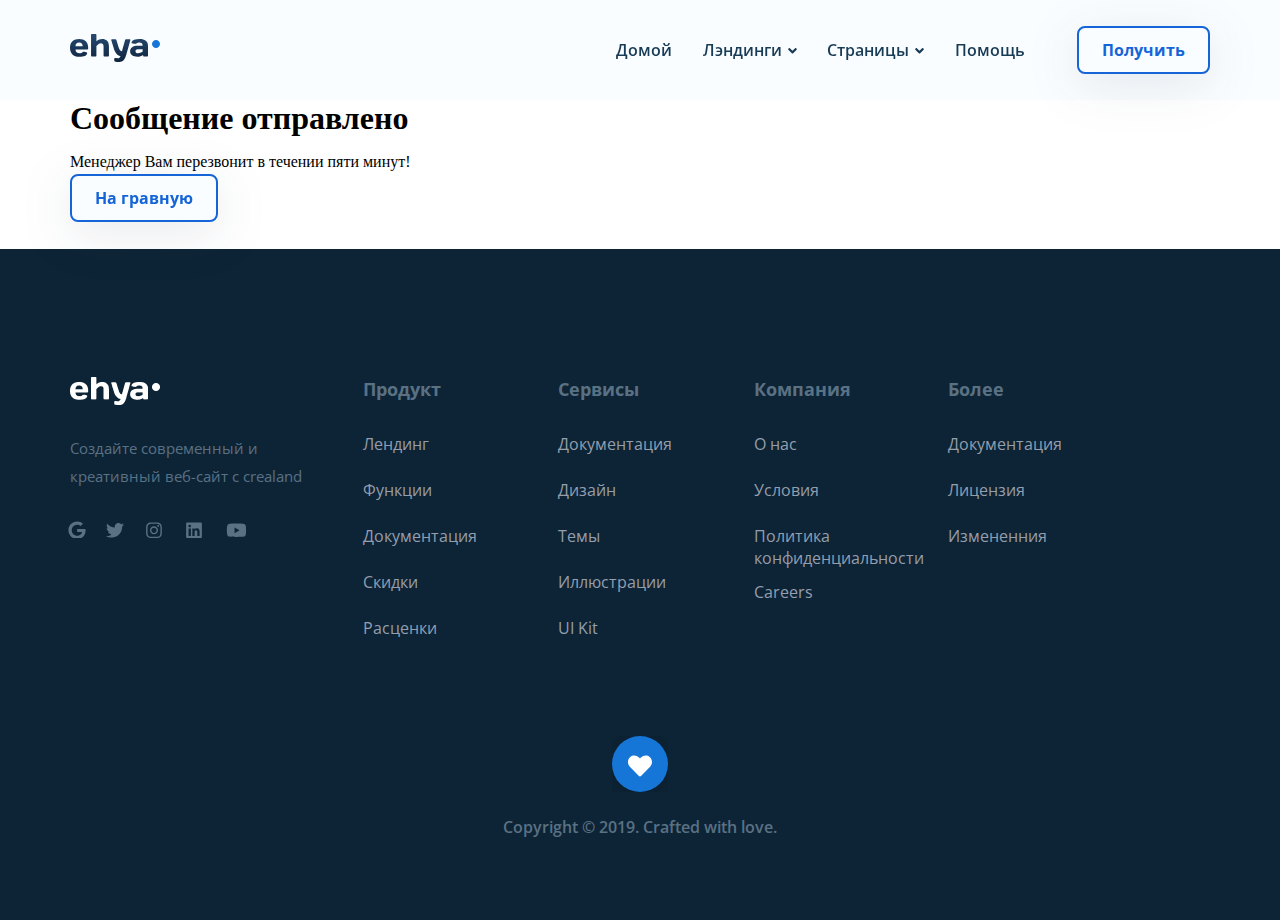
==== ehya/thank-you.html @ d1eb0b5b "end dimplom project GLO academy" ====
<!DOCTYPE html>
<html lang="ru">
<head>
  <meta charset="UTF-8">
  <meta name="viewport" content="width=device-width, initial-scale=1.0">
  <link rel="shortcut icon" href="image/favicon.ico" type="image/x-icon">
  <link rel="icon" href="./image/favicon.ico" type="image/x-icon">
  <title>Ehya - Агенство цифровых продуктов</title>
  <link rel="preconnect" href="https://fonts.gstatic.com">
  <link href="https://fonts.googleapis.com/css2?family=Open+Sans:wght@400;600;700&family=Roboto:wght@400;700&display=swap" rel="stylesheet">
  <script src="js/jquery.min.js" defer></script>
  <script src="js/jquery.min.mask.js" defer></script>
  <script src="js/jquery.validate.min.js" defer></script>
  <script src="js/swiper-bundle.min.js" defer></script>
  <script src="js/aos.js" defer></script>
  <script src="js/main1.js" defer></script>
  <link rel="stylesheet" href="css/swiper-bundle.min.css">
  <link rel="stylesheet" href="css/aos.css">
  <link rel="stylesheet" href="css/style.css">
</head>
  <body>
  <header class="navbar navbar--mobile-fixed">
    <div class="container">
      <div class="navbar-block">
        <div class="navbar-logo" data-aos="fade-right" data-aos-delay="100">
          <a href="index.html" class="logo"
            ><img src="image/Logo.svg" alt="logo: Ehya" class="logo__image"
          /></a>
        </div>
        <div class="navbar-navigation">
          <ul class="navbar-menu" data-aos="fade-left" data-aos-delay="200">
            <li class="navbar-menu__item">
              <a href="#" class="navbar-menu__link">Домой</a>
            </li>
            <li class="navbar-menu__item navbar-menu__item--dropdown">
              <a href="#" class="navbar-menu__link dropdown-link"
                >Лэндинги<img
                  src="image/angle-down.svg"
                  alt="icon: angle-down"
                  class="navbar-menu__icon"
                />
              </a>
              <div class="dropdown-content">
                <a class="dropdown-content__link" href="#">Лэндинг 1</a>
                <a class="dropdown-content__link" href="#">Лэндинг 2</a>
                <a class="dropdown-content__link" href="#">Лэндинг 3</a>
              </div>
            </li>
            <li class="navbar-menu__item navbar-menu__item--dropdown">
              <a href="#" class="navbar-menu__link dropdown-link"
                >Страницы
                <img
                  src="image/angle-down.svg"
                  alt="icon: angle-down"
                  class="navbar-menu__icon"
                />
              </a>
              <div class="dropdown-content">
                <a class="dropdown-content__link" href="#">Страница 1</a>
                <a class="dropdown-content__link" href="#">Страница 2</a>
                <a class="dropdown-content__link" href="#">Страница 3</a>
              </div>
            </li>
            <li class="navbar-menu__item">
              <a href="#" class="navbar-menu__link">Помощь</a>
            </li>
          </ul>
          <button
            data-toggle="modal"
            class="button navbar-button"
            type="submit"
            data-aos="fade-left"
            data-aos-delay="300"
          >
            Получить
          </button>
        </div>
        <!-- /.navbar-navigation -->
        <button class="menu-button menu-button-navbar">
          <span class="menu-button__line"></span>
          <span class="menu-button__line"></span>
          <span class="menu-button__line"></span>
        </button>
      </div>
      <!-- /.navbar-block -->
    </div>
    <!-- /.container -->
  </header>

  <section class="thank">
    <div class="container">
      <h1>Сообщение отправлено</h1>
      <p>Менеджер Вам перезвонит в течении пяти минут!</p>
      <a class="navbar-button" href="index.html">На гравную</a>
    </div>
  </section>

  <footer class="footer">
    <div class="container">
      <div class="footer-wrapper">
        <div class="footer__top">
          <div class="footer__top-links">
            <a href="index.html" class="footer__logo" data-aos="flip-right" data-aos-duration="2000">
              <img src="image/footer-logo.png" alt="footer__logo: Ehya" class="footer__logo-icon">
            </a>
            <div class="footer__top-text">Создайте современный и креативный веб-сайт с crealand</div>
            <div class="footer__top-social">
              <a href="https://www.google.ru/" class="footer__link" target="_blank">
                <img class="footer__img-link" src="image/footer-google.svg" alt="google">
              </a>
              <a href="https://twitter.com" class="footer__link" target="_blank">
                <img class="footer__img-link" src="image/footer-twitter.svg" alt="twitter">
              </a>
              <a href="https://www.instagram.com" class="footer__link" target="_blank">
                <img class="footer__img-link" src="image/footer-instagram.svg" alt="instagram">
              </a>
              <a href="https://linkadd.in/" class="footer__link" target="_blank">
                <img class="footer__img-link" src="image/footer-linkedin.svg" alt="linkedin">
              </a>
              <a href="https://www.youtube.com" class="footer__link" target="_blank">
                <img class="footer__img-link" src="image/footer-youtube.svg" alt="youtube">
              </a>
              <!-- /.footer__link -->
            </div>
            <!-- /.footer__top-social -->
          </div>
          <!-- /.footer__top-links -->
          <div class="footer__top-product">
            <h2 class="footer__title">Продукт</h2>
            <ul class="footer__list">
              <li class="footer__item"><a class="footer__top-link" href="#">Лендинг</a></li>
              <li class="footer__item"><a class="footer__top-link" href="#">Функции</a></li>
              <li class="footer__item"><a class="footer__top-link" href="#">Документация</a></li>
              <li class="footer__item"><a class="footer__top-link" href="#">Скидки</a></li>
              <li class="footer__item"><a class="footer__top-link" href="#">Расценки</a></li>
            </ul>
          </div>
          <!-- /.footer__top-product -->
          <div class="footer__top-product">
            <h2 class="footer__title">Сервисы</h2>
            <ul class="footer__list">
              <li class="footer__item"><a class="footer__top-link" href="#">Документация</a></li>
              <li class="footer__item"><a class="footer__top-link" href="#">Дизайн</a></li>
              <li class="footer__item"><a class="footer__top-link" href="#">Темы</a></li>
              <li class="footer__item"><a class="footer__top-link" href="#">Иллюстрации</a></li>
              <li class="footer__item"><a class="footer__top-link" href="#">UI Kit</a></li>
            </ul>
          </div>
          <!-- /.footer__top-product -->
          <div class="footer__top-product">
            <h2 class="footer__title">Компания</h2>
            <ul class="footer__list">
              <li class="footer__item"><a class="footer__top-link" href="#">О нас</a></li>
              <li class="footer__item"><a class="footer__top-link" href="#">Условия</a></li>
              <li class="footer__item footer__item-mb"><a class="footer__top-link" href="#">Политика<br>конфиденциальности</a></li>
              <li class="footer__item"><a class="footer__top-link" href="#">Careers</a></li>
            </ul>
          </div>
          <!-- /.footer__top-product -->
          <div class="footer__top-product">
            <h2 class="footer__title">Более</h2>
            <ul class="footer__list">
              <li class="footer__item"><a class="footer__top-link" href="#">Документация</a></li>
              <li class="footer__item"><a class="footer__top-link" href="#">Лицензия</a></li>
              <li class="footer__item"><a class="footer__top-link" href="#">Измененния</a></li>
            </ul>
          </div>
          <!-- /.footer__top-product -->
        </div>
        <!-- /.footer__top -->
        <div class="footer__bottom">
          <img class="footer__bottom-img" src="image/footer__heart.svg" alt="footer: heart">
          <span class="footer__bottom-span">
            Copyright © 2019. Crafted with love.
          </span>
        </div>
        <!-- /.footer__bottom -->
      </div>
      <!-- /.footer-wrapper -->
    </div>
    <!-- /.container -->
  </footer>
  <!-- /.footer -->
  <div class="modal">
    <div class="modal__overlay">
    </div>
    <!-- /.modal__overlay -->
    <div class="modal__dialog">
      <button class="modal__close"><img src="image/close.svg" alt="modal close" width="16" height="16"></button>
      <div class="modal__contact-form">
        <h3 class="modal__title">Ehya</h3>
        <form action="send1.php" method="POST" class="form modal__form"> 
          <input class="input modal__input" type="text" placeholder="Введите ваше имя*" name="name" required minlength="2">
          <input class="input modal__input phone-mask" type="tel" placeholder="Введите ваш номер телефона*" name="phone" required minlength="18" maxlength="18">
          <input type="email" class="modal__input" placeholder="Введите вашу почту*" name="email" required>
          <textarea class="modal__message" cols="30" rows="10" placeholder="Введите сообщение" name="message"></textarea>
          <div class="modal__form-wrapper">
            <button class="button modal__button" type="submit">Отправить</button>
            <span class="modal__info">* Обязательные поля</span>
          </div>
        </form>
      </div>
    </div>
    <!-- /.modal__dialog -->
  </div>
  <!-- /.modal -->

</body>
</html>
---- ehya/css/style.css ----
menu, ul {
  margin: 0;
  padding: 0;
}

* {
  box-sizing: border-box;
}

html {
  scroll-behavior: smooth;
}

a {
  text-decoration: none;
  color: inherit;
  cursor: pointer;
}

button {
  cursor: pointer;
}

li {
  list-style: none;
}

.container {
  max-width: 1140px;
  margin: auto;
}

.to-top {
  position: fixed;
  bottom: 113px;
  right: 5%;
  border-radius: 50%;
  width: 54px;
  height: 54px;
}

.error {
  font-size: 13px;
}

.thank {
  padding-bottom: 40px;
}

.portfolio > .swiper-slide {
  width: 360px !important;
}

/*! normalize.css v8.0.1 | MIT License | github.com/necolas/normalize.css */
/* Document
   ========================================================================== */
/**
 * 1. Correct the line height in all browsers.
 * 2. Prevent adjustments of font size after orientation changes in iOS.
 */
html {
  line-height: 1.15;
  /* 1 */
  -webkit-text-size-adjust: 100%;
  /* 2 */
}

/* Sections
   ========================================================================== */
/**
 * Remove the margin in all browsers.
 */
body {
  margin: auto;
}

/**
 * Render the `main` element consistently in IE.
 */
main {
  display: block;
}

/**
 * Correct the font size and margin on `h1` elements within `section` and
 * `article` contexts in Chrome, Firefox, and Safari.
 */
h1, h2, h3, h4 {
  font-size: 2em;
  margin: 0;
}

/* Grouping content
   ========================================================================== */
/**
 * 1. Add the correct box sizing in Firefox.
 * 2. Show the overflow in Edge and IE.
 */
hr {
  box-sizing: content-box;
  /* 1 */
  height: 0;
  /* 1 */
  overflow: visible;
  /* 2 */
}

/**
 * 1. Correct the inheritance and scaling of font size in all browsers.
 * 2. Correct the odd `em` font sizing in all browsers.
 */
pre {
  font-family: monospace, monospace;
  /* 1 */
  font-size: 1em;
  /* 2 */
}

/* Text-level semantics
   ========================================================================== */
/**
 * Remove the gray background on active links in IE 10.
 */
a {
  background-color: transparent;
}

/**
 * 1. Remove the bottom border in Chrome 57-
 * 2. Add the correct text decoration in Chrome, Edge, IE, Opera, and Safari.
 */
abbr[title] {
  border-bottom: none;
  /* 1 */
  text-decoration: underline;
  /* 2 */
  text-decoration: underline dotted;
  /* 2 */
}

/**
 * Add the correct font weight in Chrome, Edge, and Safari.
 */
b,
strong {
  font-weight: bolder;
}

/**
 * 1. Correct the inheritance and scaling of font size in all browsers.
 * 2. Correct the odd `em` font sizing in all browsers.
 */
code,
kbd,
samp {
  font-family: monospace, monospace;
  /* 1 */
  font-size: 1em;
  /* 2 */
}

/**
 * Add the correct font size in all browsers.
 */
small {
  font-size: 80%;
}

/**
 * Prevent `sub` and `sup` elements from affecting the line height in
 * all browsers.
 */
sub,
sup {
  font-size: 75%;
  line-height: 0;
  position: relative;
  vertical-align: baseline;
}

sub {
  bottom: -0.25em;
}

sup {
  top: -0.5em;
}

/* Embedded content
   ========================================================================== */
/**
 * Remove the border on images inside links in IE 10.
 */
img {
  border-style: none;
}

/* Forms
   ========================================================================== */
/**
 * 1. Change the font styles in all browsers.
 * 2. Remove the margin in Firefox and Safari.
 */
button,
input,
optgroup,
select,
textarea {
  font-family: inherit;
  /* 1 */
  font-size: 100%;
  /* 1 */
  line-height: 1.15;
  /* 1 */
  margin: 0;
  /* 2 */
}

/**
 * Show the overflow in IE.
 * 1. Show the overflow in Edge.
 */
button,
input {
  /* 1 */
  overflow: visible;
}

/**
 * Remove the inheritance of text transform in Edge, Firefox, and IE.
 * 1. Remove the inheritance of text transform in Firefox.
 */
button,
select {
  /* 1 */
  text-transform: none;
}

/**
 * Correct the inability to style clickable types in iOS and Safari.
 */
button,
[type="button"],
[type="reset"],
[type="submit"] {
  -webkit-appearance: button;
}

/**
 * Remove the inner border and padding in Firefox.
 */
button::-moz-focus-inner,
[type="button"]::-moz-focus-inner,
[type="reset"]::-moz-focus-inner,
[type="submit"]::-moz-focus-inner {
  border-style: none;
  padding: 0;
}

/**
 * Restore the focus styles unset by the previous rule.
 */
button:-moz-focusring,
[type="button"]:-moz-focusring,
[type="reset"]:-moz-focusring,
[type="submit"]:-moz-focusring {
  outline: 1px dotted ButtonText;
}

/**
 * Correct the padding in Firefox.
 */
fieldset {
  padding: 0.35em 0.75em 0.625em;
}

/**
 * 1. Correct the text wrapping in Edge and IE.
 * 2. Correct the color inheritance from `fieldset` elements in IE.
 * 3. Remove the padding so developers are not caught out when they zero out
 *    `fieldset` elements in all browsers.
 */
legend {
  box-sizing: border-box;
  /* 1 */
  color: inherit;
  /* 2 */
  display: table;
  /* 1 */
  max-width: 100%;
  /* 1 */
  padding: 0;
  /* 3 */
  white-space: normal;
  /* 1 */
}

/**
 * Add the correct vertical alignment in Chrome, Firefox, and Opera.
 */
progress {
  vertical-align: baseline;
}

/**
 * Remove the default vertical scrollbar in IE 10+.
 */
textarea {
  overflow: auto;
}

/**
 * 1. Add the correct box sizing in IE 10.
 * 2. Remove the padding in IE 10.
 */
[type="checkbox"],
[type="radio"] {
  box-sizing: border-box;
  /* 1 */
  padding: 0;
  /* 2 */
}

/**
 * Correct the cursor style of increment and decrement buttons in Chrome.
 */
[type="number"]::-webkit-inner-spin-button,
[type="number"]::-webkit-outer-spin-button {
  height: auto;
}

/**
 * 1. Correct the odd appearance in Chrome and Safari.
 * 2. Correct the outline style in Safari.
 */
[type="search"] {
  -webkit-appearance: textfield;
  /* 1 */
  outline-offset: -2px;
  /* 2 */
}

/**
 * Remove the inner padding in Chrome and Safari on macOS.
 */
[type="search"]::-webkit-search-decoration {
  -webkit-appearance: none;
}

/**
 * 1. Correct the inability to style clickable types in iOS and Safari.
 * 2. Change font properties to `inherit` in Safari.
 */
::-webkit-file-upload-button {
  -webkit-appearance: button;
  /* 1 */
  font: inherit;
  /* 2 */
}

/* Interactive
   ========================================================================== */
/*
 * Add the correct display in Edge, IE 10+, and Firefox.
 */
details {
  display: block;
}

/*
 * Add the correct display in all browsers.
 */
summary {
  display: list-item;
}

/* Misc
   ========================================================================== */
/**
 * Add the correct display in IE 10+.
 */
template {
  display: none;
}

/**
 * Add the correct display in IE 10.
 */
[hidden] {
  display: none;
}

body {
  margin: 0;
  overflow-x: hidden;
}

.navbar {
  background-color: #FAFDFF;
}

.navbar-block {
  padding: 26px 0;
  display: flex;
  justify-content: space-between;
  align-items: center;
}

.navbar-navigation {
  width: 594px;
  height: 48px;
  display: flex;
  justify-content: space-between;
  align-items: center;
}

.navbar-menu {
  padding-right: 6px;
  width: 415px;
  list-style: none;
  display: flex;
  padding-left: 0;
  justify-content: space-between;
}

.navbar-menu__item {
  display: flex;
  align-items: center;
}

.navbar-menu__item--dropdown {
  position: relative;
  display: inline-block;
}

.navbar-menu__icon {
  margin-left: 6px;
}

.navbar-menu__link {
  font-family: Open Sans;
  font-style: normal;
  font-weight: 600;
  font-size: 16px;
  line-height: 22px;
  color: #183B56;
  text-decoration: none;
  display: flex;
  align-items: center;
}

.navbar-button {
  padding: 11px 23px;
  font-family: Open Sans;
  font-style: normal;
  font-weight: bold;
  font-size: 16px;
  line-height: 22px;
  color: #1565D8;
  filter: drop-shadow(0px 10px 25px rgba(21, 37, 72, 0.1));
  border: 2px solid #1565D8;
  border-radius: 8px;
  background-color: #FAFDFF;
  cursor: pointer;
  outline: none;
  overflow: hidden;
  text-overflow: ellipsis;
  white-space: nowrap;
}

.logo__image {
  width: 90px;
  height: 28px;
}

.dropdown-content {
  display: none;
  position: absolute;
  top: 20px;
  right: 0;
}

.dropdown-content__link {
  text-decoration: none;
  display: block;
  color: #183B56;
  font-family: Open Sans;
  font-style: normal;
  font-weight: 600;
  font-size: 14px;
  line-height: 22px;
}

.menu-button-navbar {
  display: none;
}

.hero {
  padding: 77px 0 104px 0px;
  background-color: #F9FBFE;
  background: url(../image/hero-rigth2.png);
  background-repeat: no-repeat;
  background-position: top 85px right 0px;
  background-size: auto;
  background-color: #F9FBFE;
  margin: auto;
}

.hero-wrapper {
  margin: 0 auto;
  display: flex;
  justify-content: end;
}

.hero__left {
  display: flex;
  flex-direction: column;
  flex-basis: 100%;
  align-items: flex-start;
  margin-right: 37px;
  max-width: 500px;
}

.hero__left-subtitle {
  font-family: Roboto;
  font-style: normal;
  font-weight: bold;
  font-size: 47px;
  line-height: 64px;
  letter-spacing: 1.2px;
  color: #183B56;
}

.hero__left-asia {
  font-family: Roboto;
  font-style: normal;
  font-weight: bold;
  font-size: 36px;
  line-height: 65px;
  letter-spacing: 0.2px;
  color: #183B56;
}

.hero__left-title {
  font-family: Roboto;
  font-style: normal;
  font-weight: bold;
  margin-top: -4px;
  font-size: 48px;
  line-height: 58px;
  letter-spacing: 0.2px;
  color: #183B56;
}

.hero__left-text {
  margin-top: 18px;
  margin-bottom: 63px;
  font-family: Open Sans;
  font-style: normal;
  font-weight: normal;
  font-size: 18px;
  line-height: 32px;
  color: #5A7184;
}

.hero__left-link {
  margin-bottom: 55px;
  padding: 15px 42px 15px 39px;
  background-color: #183B56;
  border-radius: 8px;
  color: #ffffff;
  font-family: Open Sans;
  font-style: normal;
  font-weight: bold;
  font-size: 18px;
  line-height: 25px;
}

.hero__rigth {
  display: none;
}

h4 {
  margin: 0;
  padding: 0;
}

.partners {
  padding: 100px 218px 99px 150px;
}

.partners-title {
  font-family: Open Sans;
  font-style: normal;
  font-weight: 600;
  font-size: 14px;
  line-height: 19px;
  letter-spacing: 2px;
  text-transform: uppercase;
  color: #00B8D9;
  margin-bottom: 26px;
}

.partners-info {
  width: 1092px;
  display: flex;
  align-items: center;
  justify-content: space-between;
  margin-bottom: 75px;
}

.partners-info__name {
  max-width: 433px;
  font-family: Roboto;
  font-style: normal;
  font-weight: bold;
  font-size: 36px;
  line-height: 48px;
  letter-spacing: 0.2px;
  color: #183B56;
  overflow: hidden;
}

.partners-info__about {
  width: 514px;
  font-family: Open Sans;
  font-style: normal;
  font-weight: normal;
  font-size: 18px;
  line-height: 32px;
  color: #5A7184;
  overflow-y: auto;
  height: 105px;
}

.partners-icons {
  width: 1089px;
  display: flex;
  align-items: center;
  justify-content: space-around;
  margin-left: -52px;
}

.work {
  padding: 77px 0 57px 0;
  background-color: #F9FBFE;
}

.work__about {
  display: flex;
  align-items: center;
  margin-bottom: 38px;
}

.work__about-title {
  margin-right: 120px;
  font-family: Roboto;
  font-style: normal;
  font-weight: bold;
  font-size: 36px;
  line-height: 48px;
  letter-spacing: 0.2px;
  color: #5A7184;
}

.work__about-text {
  font-family: Open Sans;
  font-style: normal;
  font-weight: normal;
  font-size: 18px;
  line-height: 32px;
  color: #5A7184;
}

.work-wpapper {
  display: flex;
  justify-content: space-between;
  align-items: center;
  flex-wrap: wrap;
}

.work-card {
  display: flex;
  align-items: flex-start;
  width: 361px;
  height: 165px;
  padding: 26px 24px 25px 24px;
  background: #FFFFFF;
  border: 1px solid #E5EAF4;
  box-shadow: 0px 15px 35px rgba(0, 0, 0, 0.05);
  border-radius: 16px;
}

.work-card__about {
  width: 258px;
}

.work-card__title {
  margin: 0;
  margin-bottom: 10px;
  font-family: Roboto;
  font-style: normal;
  font-weight: bold;
  font-size: 22px;
  line-height: 33px;
  letter-spacing: 0.2px;
  color: #183B56;
}

.work-card__text {
  margin: 0;
  font-family: Open Sans;
  font-style: normal;
  font-weight: normal;
  font-size: 14px;
  line-height: 20px;
  color: #5A7184;
}

.work-card:nth-child(n+4) {
  margin-top: 21px;
}

.oval {
  margin-right: 15px;
  width: 39px;
  height: 47px;
}

.portfolio {
  position: relative;
  padding-bottom: 159px;
  padding-top: 99px;
}

.portfolio-wrapper {
  position: static;
}

.portfolio-slider {
  position: static;
  overflow: visible;
}

.portfolio-slider__button {
  position: absolute;
  top: 132px;
  right: 303px;
  z-index: 99;
  width: 56px;
  height: 56px;
  border: none;
  cursor: pointer;
  background-repeat: no-repeat;
  background-position: center;
  background-color: transparent;
}

.portfolio-slider__button--prev {
  background-image: url(../image/button-prev.svg);
  outline: none;
}

.portfolio-slider__button--next {
  background-image: url(../image/button-next.svg);
  right: 248px;
  outline: none;
}

.portfolio-title {
  font-family: Open Sans;
  font-style: normal;
  font-weight: 600;
  font-size: 14px;
  line-height: 19px;
  letter-spacing: 2px;
  text-transform: uppercase;
  color: #00B8D9;
  margin-bottom: 20px;
}

.portfolio-name {
  font-family: Roboto;
  font-style: normal;
  font-weight: bold;
  font-size: 36px;
  line-height: 48px;
  letter-spacing: 0.2px;
  color: #183B56;
  margin-bottom: 48px;
}

.portfolio-card {
  width: 360px im !important;
  height: 524px;
}

.portfolio-card__image {
  display: block;
  object-fit: cover;
}

.portfolio-info {
  width: auto;
  height: 124px;
  padding: 19px 0 24px 24px;
  background: #FFFFFF;
  border: 1px solid #DDE6F4;
  border-radius: 0px 0px 8px 8px;
}

.portfolio-info__landing {
  font-family: Open Sans;
  font-style: normal;
  font-weight: 600;
  font-size: 14px;
  line-height: 20px;
  color: #1565D8;
  margin-bottom: 16px;
}

.portfolio-info__project {
  font-family: Roboto;
  font-style: normal;
  font-weight: bold;
  font-size: 30px;
  line-height: 40px;
  letter-spacing: 0.2px;
  color: #183B56;
}

.feedback {
  position: relative;
  filter: drop-shadow(0px 4px 4px rgba(0, 0, 0, 0.25));
  padding-bottom: 20px;
}

.feedback__subtitle {
  font-family: Open Sans;
  font-style: normal;
  font-weight: 600;
  font-size: 14px;
  line-height: 19px;
  letter-spacing: 2px;
  text-transform: uppercase;
  color: #00B8D9;
  margin-bottom: 20px;
}

.feedback__title {
  font-family: Roboto;
  font-style: normal;
  font-weight: bold;
  font-size: 36px;
  line-height: 48px;
  letter-spacing: 0.2px;
  color: #183B56;
  margin-bottom: 48px;
}

.feedback__slider {
  position: static;
}

.feedback__slider-button {
  z-index: 99;
  top: 240px;
  right: 20px;
  position: absolute;
  width: 57px;
  height: 57px;
  border-radius: 50%;
  border: none;
  cursor: pointer;
  outline: none;
  background-repeat: no-repeat;
  background-position-x: -15px;
  background-position-y: -4px;
  background-color: transparent;
}

.feedback__slider-button--next {
  background-image: url(../image/feedback-button.svg);
}

.feedback-card {
  width: 555px;
  height: 267px;
  background-color: #FFFFFF;
  border: 1px solid #E5EAF4;
  box-shadow: 0px 15px 35px rgba(0, 0, 0, 0.05);
  border-radius: 8px;
  padding: 40px;
  margin-right: 20px;
}

.feedback-card-description {
  font-family: Open Sans;
  font-style: normal;
  font-weight: normal;
  font-size: 14px;
  line-height: 24px;
  color: #5A7184;
  overflow-y: auto;
  height: 120px;
}

.feedback-info {
  display: flex;
  align-items: center;
  margin-bottom: 33px;
}

.feedback-info__image {
  display: block;
  width: 57px;
  height: 56px;
  margin-right: 20px;
  object-fit: cover;
}

.feedback-text__title {
  font-family: Roboto;
  font-style: normal;
  font-weight: bold;
  font-size: 24px;
  line-height: 32px;
  letter-spacing: 0.2px;
  color: #183B56;
  margin-bottom: 3px;
}

.feedback-text__subtitle {
  font-family: Open Sans;
  font-style: normal;
  font-weight: normal;
  font-size: 16px;
  line-height: 28px;
  color: #5A7184;
}

.social {
  padding: 80px 0 120px 0;
}

.social-wrapper {
  display: flex;
  flex-direction: column;
  align-items: center;
}

.social-wrapper__web {
  display: flex;
  flex-wrap: wrap;
  justify-content: space-between;
  align-items: flex-end;
  max-width: 100%;
}

.social__card {
  display: flex;
  flex-direction: column;
  align-items: center;
  width: 263px;
  height: 232px;
  margin-right: 10px;
}

.social__card-link {
  margin-bottom: 30px;
}

.social__card-icon {
  width: 64px;
  height: 64px;
}

.social__card-network {
  margin-bottom: -5px;
  font-family: Roboto;
  font-style: normal;
  font-weight: bold;
  font-size: 20px;
  line-height: 26px;
  text-align: center;
  letter-spacing: 0.2px;
}

.social__card-text {
  margin-bottom: 26px;
  text-align: center;
  font-family: Open Sans;
  font-style: normal;
  font-weight: normal;
  font-size: 16px;
  line-height: 24px;
  color: #5A7184;
}

.social__card-button {
  font-family: Open Sans;
  font-style: normal;
  font-weight: bold;
  font-size: 18px;
  line-height: 25px;
  text-align: center;
  color: #1565D8;
  margin-right: 4.5px;
}

.social__title {
  margin-bottom: 20px;
  font-family: Open Sans;
  font-style: normal;
  font-weight: 600;
  font-size: 14px;
  line-height: 19px;
  text-align: center;
  letter-spacing: 2px;
  text-transform: uppercase;
  color: #00B8D9;
}

.social__subtitle {
  margin-bottom: 60px;
  font-family: Roboto;
  font-style: normal;
  font-weight: bold;
  font-size: 36px;
  line-height: 48px;
  text-align: center;
  letter-spacing: 0.2px;
  color: #183B56;
}

.cta {
  padding: 60px 0 80px 0;
  background-color: #00B8D9;
}

.cta-wrapper {
  display: flex;
  flex-direction: column;
  align-items: center;
}

.cta__title {
  margin-bottom: 16px;
  font-family: Roboto;
  font-style: normal;
  font-weight: bold;
  font-size: 48px;
  line-height: 60px;
  text-align: center;
  letter-spacing: 0.2px;
  color: #FFFFFF;
}

.cta__subtitle {
  margin-bottom: 50px;
  font-family: Open Sans;
  font-style: normal;
  font-weight: normal;
  font-size: 18px;
  line-height: 32px;
  text-align: center;
  color: #FFFFFF;
}

.cta__btn {
  padding: 13px 52px;
  font-family: Open Sans;
  font-style: normal;
  font-weight: bold;
  font-size: 16px;
  line-height: 22px;
  text-align: center;
  color: #0D2436;
  background: #FFFFFF;
  border-radius: 12px;
  border: none;
  outline: none;
}

.footer {
  padding: 128px 0 82px 0;
  background-color: #0D2436;
}

.footer-wrapper {
  display: flex;
  flex-direction: column;
  align-items: center;
}

.footer__top {
  display: flex;
  flex-wrap: wrap;
  justify-content: flex-start;
  width: 100%;
  margin-bottom: 73px;
}

.footer__top-links {
  display: flex;
  flex-direction: column;
  align-items: flex-start;
  max-width: 243px;
  margin-right: 50px;
}

.footer__top-link {
  font-family: Open Sans;
  font-style: normal;
  font-weight: normal;
  font-size: 16px;
  line-height: 22px;
  color: #959EAD;
}

.footer__top-text {
  margin-top: 29px;
  margin-bottom: 31px;
  font-family: Open Sans;
  font-style: normal;
  font-weight: normal;
  font-size: 15px;
  line-height: 28px;
  color: #5A7184;
}

.footer__top-social {
  display: flex;
  align-items: center;
  justify-content: flex-start;
  margin-left: -2px;
}

.footer__title {
  margin-bottom: 31px;
  font-family: Open Sans;
  font-style: normal;
  font-weight: bold;
  font-size: 18px;
  line-height: 25px;
  color: #5A7184;
}

.footer__item {
  margin-bottom: 24px;
}

.footer__item-mb {
  margin-bottom: 12px;
}

.footer__logo {
  width: 90px;
  height: 28px;
}

.footer__top-product:nth-child(2) {
  margin-right: 81px;
}

.footer__top-product:nth-child(3) {
  margin-right: 82px;
}

.footer__top-product:nth-child(4) {
  margin-right: 24px;
}

.footer__link {
  margin-right: 20px;
}

.footer__link:nth-child(2) {
  margin-right: 22px;
}

.footer__link:nth-child(3) {
  margin-right: 24px;
}

.footer__link:nth-child(4) {
  margin-right: 24px;
}

.footer__bottom {
  display: flex;
  flex-direction: column;
  align-items: center;
}

.footer__bottom-img {
  width: 56px;
  height: 56px;
  margin-bottom: 24px;
}

.footer__bottom-span {
  font-family: Open Sans;
  font-style: normal;
  font-weight: 600;
  font-size: 16px;
  line-height: 22px;
  text-align: center;
  color: #5A7184;
}

.modal__close {
  position: fixed;
  top: 18px;
  right: 13px;
  border: none;
  background-color: #0A223D;
  cursor: pointer;
  outline: none;
}

.modal__overlay {
  position: fixed;
  top: 0;
  left: 0;
  right: 0;
  bottom: 0;
  z-index: 100;
  background-color: rgba(0, 143, 223, 0.39);
  opacity: 0;
  visibility: hidden;
  transition: all 0.3s ease-in-out;
}

.modal__overlay--visible {
  opacity: 1;
  visibility: visible;
  transition: all 0.3s ease-in-out;
}

.modal__dialog {
  position: fixed;
  top: 50%;
  left: 50%;
  height: 580px;
  width: 426px;
  transform: translate(-50%, -50%);
  padding: 33px 70px 33px 70px;
  background-color: #0A223D;
  border-radius: 8px;
  z-index: 101;
  color: #183B56;
  opacity: 0;
  visibility: hidden;
  transition: all 0.3s ease-in-out;
}

.modal__dialog--visible {
  opacity: 1;
  visibility: visible;
  transition: all 0.3s ease-in-out;
}

.modal__title {
  text-align: center;
  text-transform: uppercase;
  font-family: Roboto;
  font-weight: bold;
  margin-top: 0;
  margin-bottom: 15px;
  font-size: 36px;
  line-height: 23px;
  color: #fff;
}

.modal__input {
  width: 100%;
  border-radius: 4px;
  outline: none;
  margin-top: 15px;
  height: 50px;
  padding: 18px 23px;
  font-family: Roboto;
  font-size: 12px;
  line-height: 15px;
  color: #333333;
}

.modal__message {
  width: 100%;
  border-radius: 4px;
  outline: none;
  margin-top: 17px;
  margin-bottom: 11px;
  padding: 18px 23px;
  min-height: 123px;
  max-height: 123px;
  resize: none;
  border: none;
  font-family: Roboto;
  font-size: 12px;
  line-height: 15px;
  color: #333333;
}

.modal__button {
  font-family: Roboto;
  min-width: 160px;
  padding: 18px;
  font-style: normal;
  font-weight: bold;
  font-size: 12px;
  line-height: 15px;
  color: white;
  background-color: #183B56;
  border-radius: 4px;
  border: none;
  outline: none;
  cursor: pointer;
}

.modal__info {
  font-family: Roboto;
  font-weight: bold;
  font-size: 12px;
  line-height: 15px;
  color: #fff;
}

.modal__form {
  margin-top: 0px;
}

.modal__form-wrapper {
  display: flex;
  justify-content: space-between;
  align-items: center;
}

.error {
  padding-left: 4px;
  color: red;
}

@media (max-width: 1250px) {
  .partners-info {
    max-width: 1000px;
  }
}

@media (max-width: 1200px) {
  .container {
    max-width: 960px;
  }
  .hero {
    background: none;
    background-color: #F9FBFE;
  }
  .hero-wrapper {
    justify-content: center;
    flex-wrap: wrap;
  }
  .hero__left {
    align-items: center;
    text-align: center;
    margin-right: 0px;
    margin-bottom: 48px;
  }
  .hero__rigth {
    display: flex;
    width: 100%;
    justify-content: flex-end;
  }
  .hero__rigth-img {
    max-width: 100%;
    max-height: 100%;
  }
  .partners {
    padding: 100px 0 1px 0;
  }
  .partners-info {
    width: 100%;
    flex-direction: column;
    margin-bottom: 20px;
  }
  .partners-info__about {
    width: 777px;
  }
  .partners-info__name {
    margin-bottom: 15px;
  }
  .partners-icons {
    width: 100%;
    flex-wrap: wrap;
    justify-content: space-between;
    margin: auto;
  }
  .partners-icons-link {
    flex-basis: 21%;
    width: 150px;
    margin-bottom: 15px;
  }
  .partners-icons-link:nth-child(5) {
    display: none;
  }
  .work {
    padding: 35px 0 36px 0;
  }
  .work__about-text {
    max-width: 465px;
  }
  .work__about-title {
    margin-right: 0;
  }
  .work__about {
    display: block;
    text-align: center;
    margin-bottom: 6px;
  }
  .work-wpapper {
    justify-content: space-evenly;
  }
  .work-card {
    margin-bottom: 7px;
  }
  .work-card:nth-child(n+4) {
    margin-top: 0px;
  }
  .feedback {
    padding: 0 0 72px 0;
  }
  .feedback__slider {
    margin-bottom: 72px;
  }
  .feedback__slider-button {
    position: absolute;
    top: 517px;
    left: 45%;
  }
  .feedback__subtitle, .feedback__title {
    text-align: center;
  }
  .social__card {
    margin-bottom: 32px;
  }
  .footer {
    padding: 48px 0 78px 0;
  }
  .footer__top-link {
    margin-bottom: 20px;
  }
  .footer__top-links {
    margin-top: 47px;
    margin-right: 0;
    min-width: 100%;
    align-items: center;
  }
  .footer__top-text {
    text-align: center;
    margin-bottom: 24px;
  }
  .footer__title {
    margin-bottom: 15px;
  }
  .footer__top {
    justify-content: space-between;
    margin-bottom: 0;
  }
  .footer__top-links {
    order: 1;
  }
  .footer__top-product:nth-child(2) {
    margin-right: 0px;
  }
  .footer__top-product:nth-child(3) {
    margin-right: 0px;
  }
  .footer__top-product:nth-child(4) {
    margin-right: 0px;
  }
  .footer__logo {
    width: 77px;
    height: 24px;
    margin-bottom: 16px;
    display: flex;
    justify-content: center;
  }
  .footer__bottom {
    display: none;
  }
  .portfolio-card {
    width: 360px;
  }
  .portfolio-card__image {
    max-width: 100%;
  }
  .portfolio .swiper-slide {
    width: 360px !important;
    margin-right: 30px !important;
  }
}

@media (max-width: 1109px) {
  .social-wrapper__web {
    justify-content: space-between;
    min-height: 430px;
  }
  .social__card {
    display: flex;
    flex-direction: column;
    align-items: center;
    margin-right: 0;
    margin-bottom: 32px;
  }
}

@media (max-width: 992px) {
  .container {
    max-width: 700px;
  }
  .navbar-navigation {
    justify-content: space-evenly;
  }
  .partners-title {
    text-align: center;
  }
  .partners-info__about {
    width: 600px;
  }
  .to-top {
    display: none;
  }
}

@media (max-width: 840px) {
  .portfolio .swiper-slide {
    width: 330px !important;
    margin-right: 15px !important;
  }
}

@media (max-width: 767px) {
  .container {
    width: 87.5%;
  }
  .dropdown-content {
    display: block;
    position: relative;
  }
  .dropdown-content__link {
    color: #fff;
  }
  .navbar--mobile-fixed {
    position: fixed;
    left: 0;
    top: 0;
    right: 0;
    z-index: 99;
  }
  .navbar-navigation {
    display: none;
    position: fixed;
    left: 0;
    right: 0;
    bottom: 0;
    top: 80px;
    background-color: #3a639f;
    width: 100%;
    height: 100%;
    text-align: center;
    overflow-y: scroll;
  }
  .navbar-navigation--visible {
    display: block;
  }
  .navbar-menu {
    margin: 0;
    flex-direction: column;
    align-items: center;
    width: 100%;
    padding-top: 50px;
    padding-bottom: 20px;
  }
  .navbar-menu__link {
    color: #FAFDFF;
    font-size: 26px;
  }
  .navbar-menu__item {
    margin-bottom: 30px;
  }
  .navbar-menu__icon {
    display: none;
  }
  .menu-button {
    display: flex;
    width: 18px;
    height: 19px;
    padding: 0;
    align-items: center;
    justify-content: space-between;
    flex-direction: column;
    border: none;
    background-color: #fff;
    cursor: pointer;
  }
  .menu-button__line {
    width: 24px;
    height: 3px;
    background-color: #183B56;
  }
  .partners-info__name {
    font-size: 30px;
    text-align: center;
  }
  .partners-info__name-first {
    display: block;
  }
  .partners-info__about {
    font-size: 16px;
    width: 550px;
    text-align: center;
  }
  .partners-icons-link {
    flex-basis: 21%;
  }
  .partners-link {
    width: 108px;
    height: 31px;
  }
  .portfolio-slider__button {
    display: none;
  }
  .portfolio .swiper-slide {
    width: 300px !important;
    margin-right: 15px !important;
  }
}

@media (max-width: 685px) {
  .portfolio-title {
    text-align: center;
  }
  .portfolio-name {
    text-align: center;
  }
  .portfolio-wrapper {
    display: flex;
    flex-direction: column;
    align-items: center;
  }
  .portfolio .swiper-slide {
    width: 345px !important;
    margin-right: 0px !important;
  }
}

@media (max-width: 620px) {
  .social-wrapper__web {
    justify-content: center;
  }
}

@media (max-width: 576px) {
  .patner__link:nth-child(1) {
    margin-bottom: 25px;
  }
  .patner__link:nth-child(2) {
    margin-bottom: 25px;
  }
}

@media (max-width: 480px) {
  .container {
    max-width: 87.5%;
  }
  .hero {
    padding: 51px 0 62px 0;
  }
  .hero-wrapper {
    position: relative;
  }
  .hero__left-subtitle, .hero__left-asia, .hero__left-title {
    font-family: Roboto;
    font-style: normal;
    font-weight: bold;
    font-size: 30px;
    line-height: 36px;
    text-align: center;
    letter-spacing: 0.2px;
  }
  .hero__left-title {
    width: 150px;
    text-align: center;
  }
  .hero__left-text {
    margin-top: 10px;
    font-family: Open Sans;
    font-style: normal;
    font-weight: normal;
    font-size: 16px;
    line-height: 28px;
    text-align: center;
    color: #5A7184;
    margin-bottom: 16px;
  }
  .hero__left-link {
    font-size: 16px;
    line-height: 22px;
    margin-bottom: 48px;
    padding: 15px 36px 15px 39px;
  }
  .hero__left-img {
    position: absolute;
    bottom: -22px;
    left: 44%;
  }
  .hero__left {
    margin-bottom: 0;
  }
  .hero__rigth {
    justify-content: center;
  }
  .hero__rigth-img {
    height: 272px;
    min-width: 510px;
  }
  .hero__left-img {
    bottom: -30px;
    left: 41%;
    width: 50px;
    height: 48px;
  }
  .patner {
    padding: 64px 0 64px 0;
  }
  .patner-wrapper {
    display: flex;
    flex-direction: column;
    align-items: center;
  }
  .patner__title {
    font-size: 14px;
    margin-left: 32px;
  }
  .patner__discription {
    text-align: center;
    display: block;
    margin-bottom: 25px;
  }
  .patner__discription-text {
    margin-top: 13px;
    font-size: 13px;
    line-height: 24px;
  }
  .patner__discription-about {
    margin-right: 0;
    align-items: center;
  }
  .patner__discription-about-up, .patner__discription-about-down {
    font-size: 26px;
    line-height: 29px;
  }
  .patner__img {
    width: 108px;
    height: 31px;
  }
  .patner__icons {
    justify-content: space-around;
  }
  .patner__link:nth-child(1) {
    margin-bottom: 25px;
  }
  .patner__link:nth-child(2) {
    margin-bottom: 25px;
  }
  .patner__link:nth-child(n+1) {
    margin-left: 0;
  }
  .patner__link:nth-child(5) {
    display: none;
  }
  .work {
    padding: 32px 0 36px 0;
  }
  .work-wpapper {
    flex-direction: column;
    justify-content: center;
  }
  .work__about {
    display: block;
    text-align: center;
    margin-bottom: 6px;
  }
  .work__about-title {
    margin-right: 0;
    margin-bottom: 13px;
    font-family: Roboto;
    font-style: normal;
    font-weight: bold;
    font-size: 28px;
    line-height: 36px;
    text-align: center;
    letter-spacing: 0.2px;
    color: #183B56;
  }
  .work__about-text {
    font-family: Open Sans;
    font-style: normal;
    font-weight: normal;
    font-size: 16px;
    line-height: 29px;
    text-align: center;
    color: #5A7184;
  }
  .work-card {
    display: block;
    margin-bottom: 7px;
    padding: 16px 16px 13px 24px;
  }
  .work-card__img {
    margin-bottom: 14px;
  }
  .work-card__title {
    margin-bottom: 5px;
    font-family: Roboto;
    font-style: normal;
    font-weight: bold;
    font-size: 20px;
    line-height: 24px;
    letter-spacing: 0.2px;
    color: #183B56;
  }
  .work-card__text {
    font-family: Open Sans;
    font-style: normal;
    font-weight: normal;
    font-size: 14px;
    line-height: 20px;
    color: #5A7184;
  }
  .work-card:nth-child(n+4) {
    margin-top: 0px;
  }
  .work-card:nth-child(1) {
    order: 1;
    width: 100%;
    height: 197px;
  }
  .work-card:nth-child(2) {
    order: 2;
    width: 100%;
    height: 197px;
  }
  .work-card:nth-child(3) {
    order: 5;
    width: 100%;
    height: 197px;
  }
  .work-card:nth-child(4) {
    order: 3;
    width: 100%;
    height: 197px;
  }
  .work-card:nth-child(5) {
    order: 4;
    width: 100%;
    height: 197px;
  }
  .work-card:nth-child(6) {
    order: 6;
    width: 100%;
    height: 197px;
  }
  .portfolio {
    padding: 38px 0 52px 0;
  }
  .portfolio__title {
    margin-left: 16px;
    text-align: center;
    margin-bottom: 16px;
    font-weight: 600;
    font-size: 14px;
    line-height: 19px;
    letter-spacing: 2px;
    text-transform: uppercase;
  }
  .portfolio__subtitle {
    text-align: center;
    margin-bottom: 36px;
    font-family: Roboto;
    font-style: normal;
    font-weight: bold;
    font-size: 28px;
    line-height: 36px;
    text-align: center;
    letter-spacing: 0.2px;
    color: #183B56;
  }
  .portfolio-wrapper {
    display: flex;
    flex-direction: column;
    align-items: baseline;
  }
  .portfolio__card {
    margin-right: 0;
    margin-bottom: 24px;
    width: 100%;
  }
  .portfolio .portfolio-info {
    padding: 20px 33px;
  }
  .portfolio .portfolio-info__about {
    display: block;
    font-weight: 600;
    font-size: 14px;
    line-height: 20px;
    text-align: center;
  }
  .portfolio .portfolio-info__project {
    margin-top: 12px;
    font-weight: bold;
    font-size: 19px;
    line-height: 32px;
    text-align: center;
  }
  .feedback {
    padding: 0 0 72px 0;
  }
  .feedback__slider {
    margin-bottom: 72px;
  }
  .feedback__slider-button {
    position: absolute;
    top: 517px;
    left: 45%;
  }
  .feedback__subtitle {
    margin-left: -8px;
    margin-bottom: 23px;
    font-family: Open Sans;
    font-style: normal;
    font-weight: 600;
    font-size: 14px;
    line-height: 19px;
    letter-spacing: 2px;
    text-transform: uppercase;
    color: #00B8D9;
    text-align: center;
  }
  .feedback__title {
    margin-bottom: 70px;
    font-family: Roboto;
    font-style: normal;
    font-weight: bold;
    font-size: 28px;
    line-height: 36px;
    text-align: center;
    letter-spacing: 0.2px;
    color: #183B56;
  }
  .feedback-info__image {
    margin-right: 0;
    margin-bottom: 11px;
  }
  .feedback-text__title {
    font-size: 20px;
  }
  .feedback-text__subtitle {
    font-size: 10px;
  }
  .feedback-card {
    padding: 24px 10px 18px 10px;
    height: 354px;
  }
  .feedback-card-text__title {
    font-family: Roboto;
    font-style: normal;
    font-weight: bold;
    font-size: 20px;
    line-height: 24px;
    text-align: center;
    letter-spacing: 0.2px;
    color: #183B56;
  }
  .feedback-card-text__subtitle {
    font-family: Open Sans;
    font-style: normal;
    font-weight: normal;
    font-size: 10px;
    line-height: 27px;
    color: #5A7184;
  }
  .feedback-card-info {
    display: flex;
    flex-direction: column;
    align-items: center;
    text-align: center;
    margin-bottom: 6px;
  }
  .feedback-card-description {
    font-family: Open Sans;
    font-style: normal;
    font-weight: normal;
    font-size: 14px;
    line-height: 22px;
    text-align: center;
    color: #5A7184;
    height: 176px;
  }
  .feedback__slider-button {
    top: 520px;
    left: 41%;
  }
  .social {
    padding: 0 0 30px 0;
  }
  .social__title {
    font-weight: 600;
    font-size: 14px;
    line-height: 19px;
  }
  .social__subtitle {
    margin-bottom: 32px;
    font-size: 28px;
    line-height: 36px;
  }
  .social-wrapper__web {
    justify-content: space-between;
    min-height: 430px;
  }
  .social__card {
    display: flex;
    flex-direction: column;
    align-items: center;
    width: 130px;
    margin-right: 0;
    height: 232px;
    margin-bottom: -1px;
  }
  .social__card-rigth {
    width: 12px;
    height: 16px;
  }
  .social__card-link {
    display: flex;
    align-items: center;
    font-size: 11px;
    line-height: 20px;
  }
  .social__card-network {
    font-size: 20px;
    line-height: 24px;
  }
  .social__card-text {
    font-size: 13px;
    line-height: 19px;
    margin-bottom: 0;
  }
  .social__card-button {
    font-size: 11px;
    line-height: 20px;
  }
  .mt {
    margin-bottom: 2px;
  }
  .mb {
    margin-top: auto;
  }
  .cta {
    padding: 64px 0 64px 0;
  }
  .cta__title {
    font-weight: bold;
    font-size: 28px;
    line-height: 30px;
    text-align: center;
  }
  .cta__subtitle {
    font-weight: normal;
    font-size: 16px;
    line-height: 27px;
    text-align: center;
    margin-bottom: 25px;
  }
  .cta__btn {
    padding: 13px 25px;
    font-weight: bold;
    font-size: 16px;
    line-height: 22px;
  }
  .footer {
    padding: 48px 0 78px 0;
  }
  .footer__item {
    margin-bottom: 20px;
  }
  .footer__top-link {
    font-size: 14px;
    line-height: 20px;
    margin-bottom: 20px;
  }
  .footer__top-links {
    margin-top: -7px;
    margin-right: 0;
    max-width: 100%;
    align-items: center;
  }
  .footer__top-text {
    margin-top: -1px;
    text-align: center;
    margin-bottom: 24px;
  }
  .footer__title {
    font-size: 16px;
    line-height: 22px;
    margin-bottom: 19px;
  }
  .footer__top {
    justify-content: space-between;
    margin-bottom: 0;
  }
  .footer__top-links {
    order: 1;
  }
  .footer__top-product:nth-child(2) {
    margin-right: 0px;
  }
  .footer__top-product:nth-child(3) {
    margin-right: 0px;
  }
  .footer__top-product:nth-child(4) {
    margin-right: 0px;
  }
  .footer__logo {
    width: 77px;
    height: 24px;
    margin-bottom: 16px;
  }
  .footer__bottom {
    display: none;
  }
  .modal__form-wrapper {
    flex-wrap: wrap;
    justify-content: center;
  }
  .modal__info {
    order: -1;
    margin-bottom: 5px;
  }
  .modal__input {
    font-size: 10px;
    padding-left: 5px;
    padding-right: 5px;
  }
  .modal__message {
    padding-left: 5px;
  }
  .modal__dialog {
    padding-left: 40px;
    padding-right: 40px;
    width: 90%;
  }
}

@media (min-width: 319px) and (max-width: 480px) {
  body {
    padding-top: 63px;
  }
  .container {
    max-width: 280px;
  }
  .navbar-block {
    padding: 16px 0;
    justify-content: space-between;
  }
  .navbar-navigation {
    top: 61px;
    padding-bottom: 20px;
  }
  .navbar-navigation--visible {
    height: calc(100% - 61px);
  }
  .navbar-menu {
    padding-bottom: 20px;
  }
  .navbar-button {
    margin: 0 auto;
  }
  .hero__left-img {
    width: 48px;
    height: 48px;
  }
  .partners {
    padding-top: 2px;
  }
  .partners-info {
    margin-bottom: -2px;
  }
  .partners-info__name {
    width: 280px;
    line-height: 30px;
    margin-bottom: 13px;
  }
  .partners-info__about {
    width: 100%;
    margin-bottom: 24px;
    line-height: 24px;
    height: 122px;
  }
  .partners-title {
    line-height: 29px;
    letter-spacing: 2.2px;
    margin-bottom: 16px;
  }
  .partners-icons {
    width: 241px;
  }
  .partners-icons-link {
    margin-bottom: 26px;
  }
  .partners-icons-link:last-child {
    display: none;
  }
  .portfolio {
    padding-top: 9px;
    padding-bottom: 32px;
  }
  .portfolio-title {
    font-size: 14px;
    line-height: 19px;
    text-align: center;
    margin-bottom: 16px;
    margin-left: 14px;
  }
  .portfolio-name {
    font-size: 28px;
    line-height: 36px;
    text-align: center;
    margin-bottom: 34px;
  }
  .portfolio-wrapper {
    display: flex;
    flex-direction: column;
  }
  .portfolio-card {
    width: 280px;
    height: 404px;
    margin-bottom: 24px;
  }
  .portfolio-card__image {
    width: 280px;
    height: 300px;
  }
  .portfolio-info {
    padding: 0;
    padding-top: 20px;
    width: 280px;
    height: 104px;
  }
  .portfolio-info__landing {
    font-size: 12px;
    line-height: 20px;
    text-align: center;
    margin-bottom: 12px;
  }
  .portfolio-info__project {
    font-size: 19px;
    line-height: 32px;
    text-align: center;
  }
}

@media (min-width: 992px) {
  .navbar-button:hover {
    box-shadow: 0 0 12px #00B8D9;
  }
  .navbar-menu__link:hover {
    color: #1565D8;
  }
  .navbar-menu__item--dropdown:hover .dropdown-content {
    display: block;
  }
  .dropdown-content__link {
    position: relative;
  }
  .dropdown-content__link:after {
    content: "";
    position: absolute;
    bottom: 0;
    left: 0;
    width: 0%;
    height: 1px;
    background-color: #00B8D9;
    transition: width 0.2s;
  }
  .dropdown-content__link:hover:after {
    width: 100%;
  }
  .hero__left-link:hover {
    box-shadow: 0 0 14px #00B8D9;
  }
  .hero__left-img:hover {
    border-radius: 50%;
    background-color: #98cdd6;
  }
  .partners-icons-link:hover {
    box-shadow: 0 0 12px #00B8D9;
  }
  .feedback__slider-button--next:hover {
    box-shadow: 0 0 14px #00B8D9;
  }
  .social__card-icon:hover {
    border-radius: 16px;
    box-shadow: 0 0 12px #00B8D9;
  }
  .social__card-button:hover {
    color: #98cdd6;
  }
  .cta__btn:hover {
    box-shadow: 0 0 16px #1565D8;
  }
  .footer__img-link:hover {
    box-shadow: 0 0 12px #00B8D9;
  }
  .footer__top-link:hover {
    color: #fff;
  }
  .footer__bottom-img:hover {
    border-radius: 50%;
    box-shadow: 0 0 12px #00B8D9;
  }
  .modal__button:hover {
    box-shadow: 0 0 12px #00B8D9;
  }
  .to-top:hover {
    box-shadow: 0 0 14px #00B8D9;
  }
}

@media (max-height: 527px) {
  .modal__dialog--visible {
    overflow-y: auto;
    max-height: 95vh;
  }
  .modal__infoButton {
    padding-bottom: 10px;
  }
  .navbar-navigation--visible {
    overflow-y: auto;
    padding-bottom: 20px;
  }
}
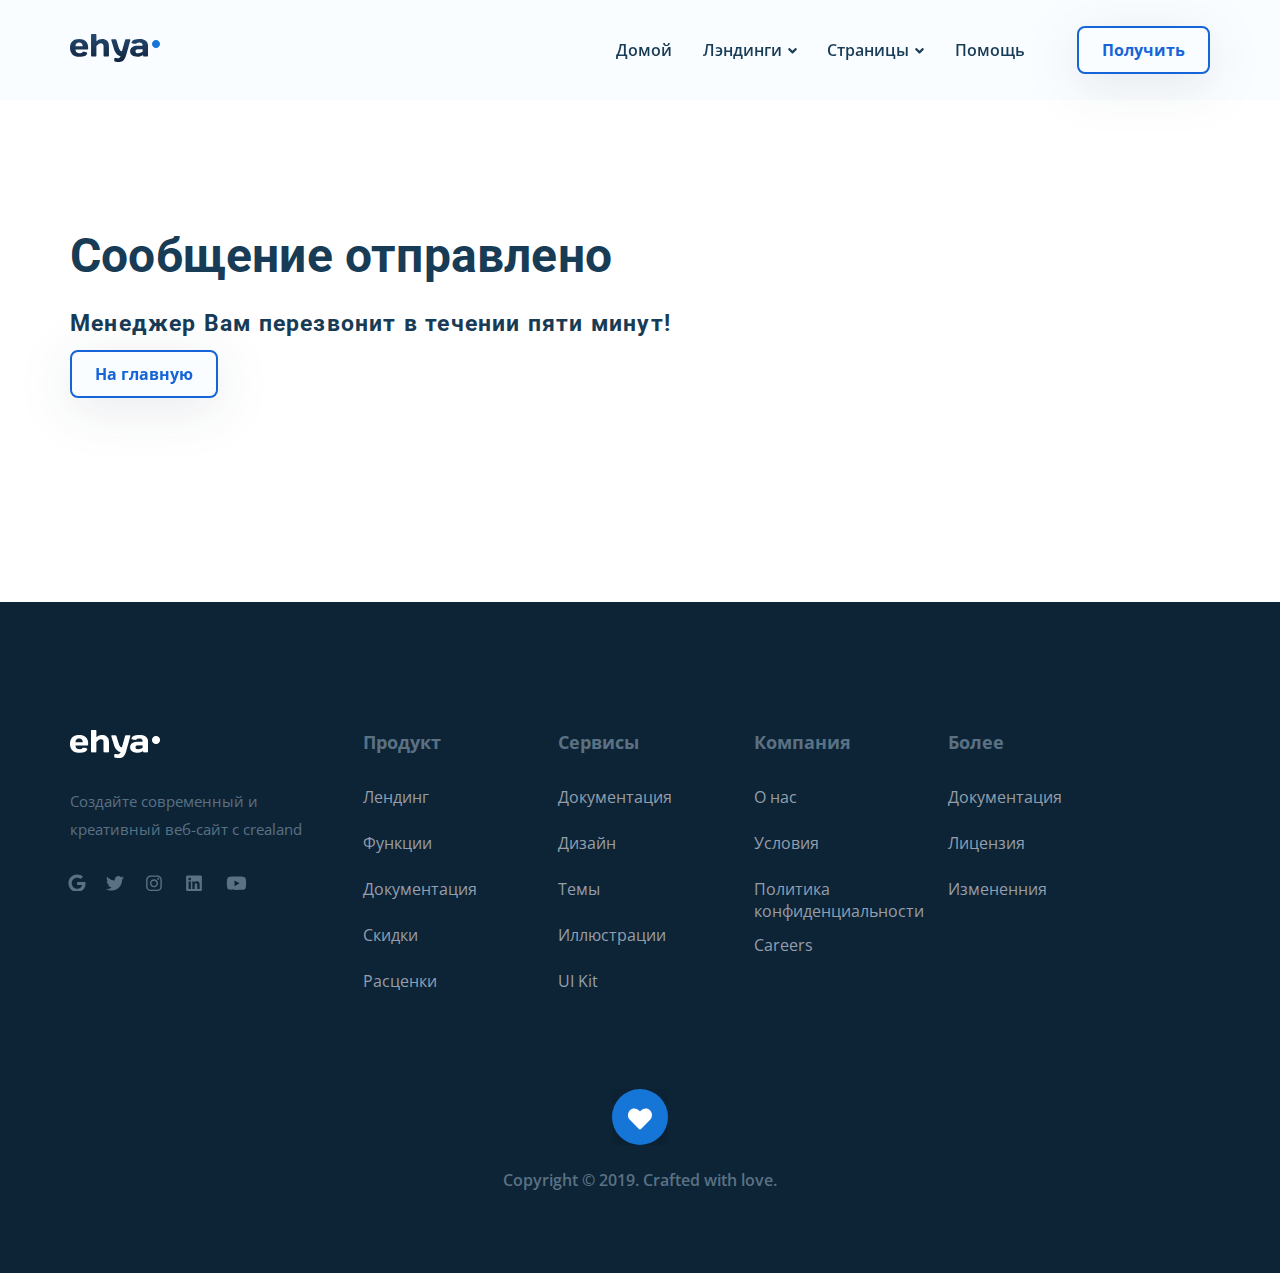
==== commit f0e6adb1: "2-я проверка (внесение правок)" ====
--- a/ehya/thank-you.html
+++ b/ehya/thank-you.html
@@ -91,7 +91,7 @@
     <div class="container">
       <h1>Сообщение отправлено</h1>
       <p>Менеджер Вам перезвонит в течении пяти минут!</p>
-      <a class="navbar-button" href="index.html">На гравную</a>
+      <a class="navbar-button" href="index.html">На главную</a>
     </div>
   </section>
 
--- a/ehya/css/style.css
+++ b/ehya/css/style.css
@@ -3,7 +3,7 @@
   padding: 0;
 }
 
-* {
+@mixinrotate {}* {
   box-sizing: border-box;
 }
 
@@ -27,7 +27,7 @@
 
 .container {
   max-width: 1140px;
-  margin: auto;
+  margin: 0 auto;
 }
 
 .to-top {
@@ -39,12 +39,43 @@
   height: 54px;
 }
 
+#name-error {
+  padding-left: 4px;
+}
+
 .error {
   font-size: 13px;
 }
 
+.error:nth-child(8) {
+  display: none;
+}
+
 .thank {
   padding-bottom: 40px;
+  margin-top: 72px;
+  padding-top: 55px;
+  height: 430px;
+}
+
+.thank h1 {
+  font-family: Roboto;
+  font-style: normal;
+  font-weight: bold;
+  font-size: 48px;
+  line-height: 58px;
+  letter-spacing: 0.2px;
+  color: #183B56;
+}
+
+.thank p {
+  font-family: Roboto;
+  font-style: normal;
+  font-weight: bold;
+  font-size: 23px;
+  line-height: 32px;
+  letter-spacing: 1.2px;
+  color: #183B56;
 }
 
 .portfolio > .swiper-slide {
@@ -496,11 +527,11 @@
 }
 
 .hero {
-  padding: 77px 0 104px 0px;
+  padding: 52px 0 104px 0px;
   background-color: #F9FBFE;
   background: url(../image/hero-rigth2.png);
   background-repeat: no-repeat;
-  background-position: top 85px right 0px;
+  background-position: top 59px right 0px;
   background-size: auto;
   background-color: #F9FBFE;
   margin: auto;
@@ -618,7 +649,6 @@
   line-height: 48px;
   letter-spacing: 0.2px;
   color: #183B56;
-  overflow: hidden;
 }
 
 .partners-info__about {
@@ -731,6 +761,7 @@
   position: relative;
   padding-bottom: 159px;
   padding-top: 99px;
+  overflow: hidden;
 }
 
 .portfolio-wrapper {
@@ -865,7 +896,7 @@
 .feedback__slider-button {
   z-index: 99;
   top: 240px;
-  right: 20px;
+  right: 1.1%;
   position: absolute;
   width: 57px;
   height: 57px;
@@ -1242,7 +1273,6 @@
   position: fixed;
   top: 50%;
   left: 50%;
-  height: 580px;
   width: 426px;
   transform: translate(-50%, -50%);
   padding: 33px 70px 33px 70px;
@@ -1338,8 +1368,10 @@
 }
 
 .error {
-  padding-left: 4px;
   color: red;
+  font-family: Open Sans;
+  font-style: normal;
+  font-weight: normal;
 }
 
 @media (max-width: 1250px) {
@@ -1537,6 +1569,9 @@
     width: 330px !important;
     margin-right: 15px !important;
   }
+  .portfolio-info__project {
+    font-size: 24px;
+  }
 }
 
 @media (max-width: 767px) {
@@ -1549,6 +1584,9 @@
   }
   .dropdown-content__link {
     color: #fff;
+  }
+  .navbar-block {
+    padding: 20px 0;
   }
   .navbar--mobile-fixed {
     position: fixed;
@@ -1556,6 +1594,7 @@
     top: 0;
     right: 0;
     z-index: 99;
+    overflow-y: auto;
   }
   .navbar-navigation {
     display: none;
@@ -1572,6 +1611,7 @@
   }
   .navbar-navigation--visible {
     display: block;
+    height: calc(100% - 80px);
   }
   .navbar-menu {
     margin: 0;
@@ -1580,6 +1620,7 @@
     width: 100%;
     padding-top: 50px;
     padding-bottom: 20px;
+    overflow-y: auto;
   }
   .navbar-menu__link {
     color: #FAFDFF;
@@ -1608,6 +1649,9 @@
     height: 3px;
     background-color: #183B56;
   }
+  .hero {
+    margin-top: 72px;
+  }
   .partners-info__name {
     font-size: 30px;
     text-align: center;
@@ -1616,8 +1660,8 @@
     display: block;
   }
   .partners-info__about {
-    font-size: 16px;
-    width: 550px;
+    font-size: 14px;
+    width: 100%;
     text-align: center;
   }
   .partners-icons-link {
@@ -1633,6 +1677,43 @@
   .portfolio .swiper-slide {
     width: 300px !important;
     margin-right: 15px !important;
+  }
+}
+
+@media (max-width: 700px) {
+  .footer__top-product:nth-child(2) {
+    width: 50%;
+  }
+  .footer__top-product:nth-child(3) {
+    width: 40%;
+  }
+  .footer__top-product:nth-child(4) {
+    width: 40%;
+  }
+  .footer__top-product:nth-child(5) {
+    width: 40%;
+  }
+  .footer__top-links {
+    margin-top: -7px;
+    margin-right: 0;
+    max-width: 100%;
+    align-items: center;
+  }
+  .footer__top-social {
+    min-width: 181px;
+    justify-content: space-between;
+  }
+  .footer__link {
+    margin-right: 0px;
+  }
+  .footer__link:nth-child(2) {
+    margin-right: 0px;
+  }
+  .footer__link:nth-child(3) {
+    margin-right: 0px;
+  }
+  .footer__link:nth-child(4) {
+    margin-right: 0px;
   }
 }
 
@@ -1649,8 +1730,9 @@
     align-items: center;
   }
   .portfolio .swiper-slide {
-    width: 345px !important;
+    width: 360px !important;
     margin-right: 0px !important;
+    margin-bottom: 26px;
   }
 }
 
@@ -1674,7 +1756,7 @@
     max-width: 87.5%;
   }
   .hero {
-    padding: 51px 0 62px 0;
+    padding: 36px 0 62px 0;
   }
   .hero-wrapper {
     position: relative;
@@ -1711,21 +1793,23 @@
   }
   .hero__left-img {
     position: absolute;
-    bottom: -22px;
+    bottom: -51px;
     left: 44%;
   }
   .hero__left {
     margin-bottom: 0;
   }
   .hero__rigth {
-    justify-content: center;
+    justify-content: baseline;
+    min-width: 107%;
+    margin-bottom: 36px;
   }
   .hero__rigth-img {
+    width: 100%;
     height: 272px;
-    min-width: 510px;
   }
   .hero__left-img {
-    bottom: -30px;
+    bottom: -44px;
     left: 41%;
     width: 50px;
     height: 48px;
@@ -1780,7 +1864,7 @@
     display: none;
   }
   .work {
-    padding: 32px 0 36px 0;
+    padding: 67px 0 36px 0;
   }
   .work-wpapper {
     flex-direction: column;
@@ -1872,7 +1956,7 @@
     height: 197px;
   }
   .portfolio {
-    padding: 38px 0 52px 0;
+    padding: 42px 0 52px 0;
   }
   .portfolio__title {
     margin-left: 16px;
@@ -1886,7 +1970,7 @@
   }
   .portfolio__subtitle {
     text-align: center;
-    margin-bottom: 36px;
+    margin-bottom: 34px;
     font-family: Roboto;
     font-style: normal;
     font-weight: bold;
@@ -1907,7 +1991,7 @@
     width: 100%;
   }
   .portfolio .portfolio-info {
-    padding: 20px 33px;
+    padding: 16px 8px;
   }
   .portfolio .portfolio-info__about {
     display: block;
@@ -1919,7 +2003,7 @@
   .portfolio .portfolio-info__project {
     margin-top: 12px;
     font-weight: bold;
-    font-size: 19px;
+    font-size: 24px;
     line-height: 32px;
     text-align: center;
   }
@@ -2124,6 +2208,7 @@
   }
   .footer__top-product:nth-child(2) {
     margin-right: 0px;
+    width: 50%;
   }
   .footer__top-product:nth-child(3) {
     margin-right: 0px;
@@ -2163,15 +2248,15 @@
 }
 
 @media (min-width: 319px) and (max-width: 480px) {
-  body {
-    padding-top: 63px;
-  }
   .container {
-    max-width: 280px;
+    max-width: 87.5%;
   }
   .navbar-block {
-    padding: 16px 0;
-    justify-content: space-between;
+    justify-content: flex-start;
+  }
+  .navbar-logo {
+    margin-right: 59%;
+    margin-left: 0%;
   }
   .navbar-navigation {
     top: 61px;
@@ -2186,12 +2271,15 @@
   .navbar-button {
     margin: 0 auto;
   }
+  .hero-wrapper {
+    display: block;
+  }
   .hero__left-img {
     width: 48px;
     height: 48px;
   }
   .partners {
-    padding-top: 2px;
+    padding-top: 61px;
   }
   .partners-info {
     margin-bottom: -2px;
@@ -2222,8 +2310,8 @@
     display: none;
   }
   .portfolio {
-    padding-top: 9px;
-    padding-bottom: 32px;
+    padding-top: 39px;
+    padding-bottom: 26px;
   }
   .portfolio-title {
     font-size: 14px;
@@ -2243,30 +2331,34 @@
     flex-direction: column;
   }
   .portfolio-card {
-    width: 280px;
+    width: 100%;
     height: 404px;
     margin-bottom: 24px;
   }
   .portfolio-card__image {
-    width: 280px;
+    width: 100%;
     height: 300px;
   }
   .portfolio-info {
     padding: 0;
     padding-top: 20px;
-    width: 280px;
+    width: 100%;
     height: 104px;
   }
   .portfolio-info__landing {
-    font-size: 12px;
+    font-size: 14px;
     line-height: 20px;
     text-align: center;
     margin-bottom: 12px;
   }
   .portfolio-info__project {
-    font-size: 19px;
+    font-size: 24px;
     line-height: 32px;
     text-align: center;
+  }
+  .portfolio .swiper-slide {
+    width: 100% !important;
+    margin-right: 0px !important;
   }
 }
 
@@ -2320,7 +2412,7 @@
     box-shadow: 0 0 16px #1565D8;
   }
   .footer__img-link:hover {
-    box-shadow: 0 0 12px #00B8D9;
+    transform: scale(1.8);
   }
   .footer__top-link:hover {
     color: #fff;
@@ -2334,6 +2426,15 @@
   }
   .to-top:hover {
     box-shadow: 0 0 14px #00B8D9;
+  }
+}
+
+@media (min-width: 768px) {
+  .navbar-menu__item--dropdown:hover .dropdown-content {
+    display: block;
+  }
+  .dropdown-content__link {
+    position: relative;
   }
 }
 
